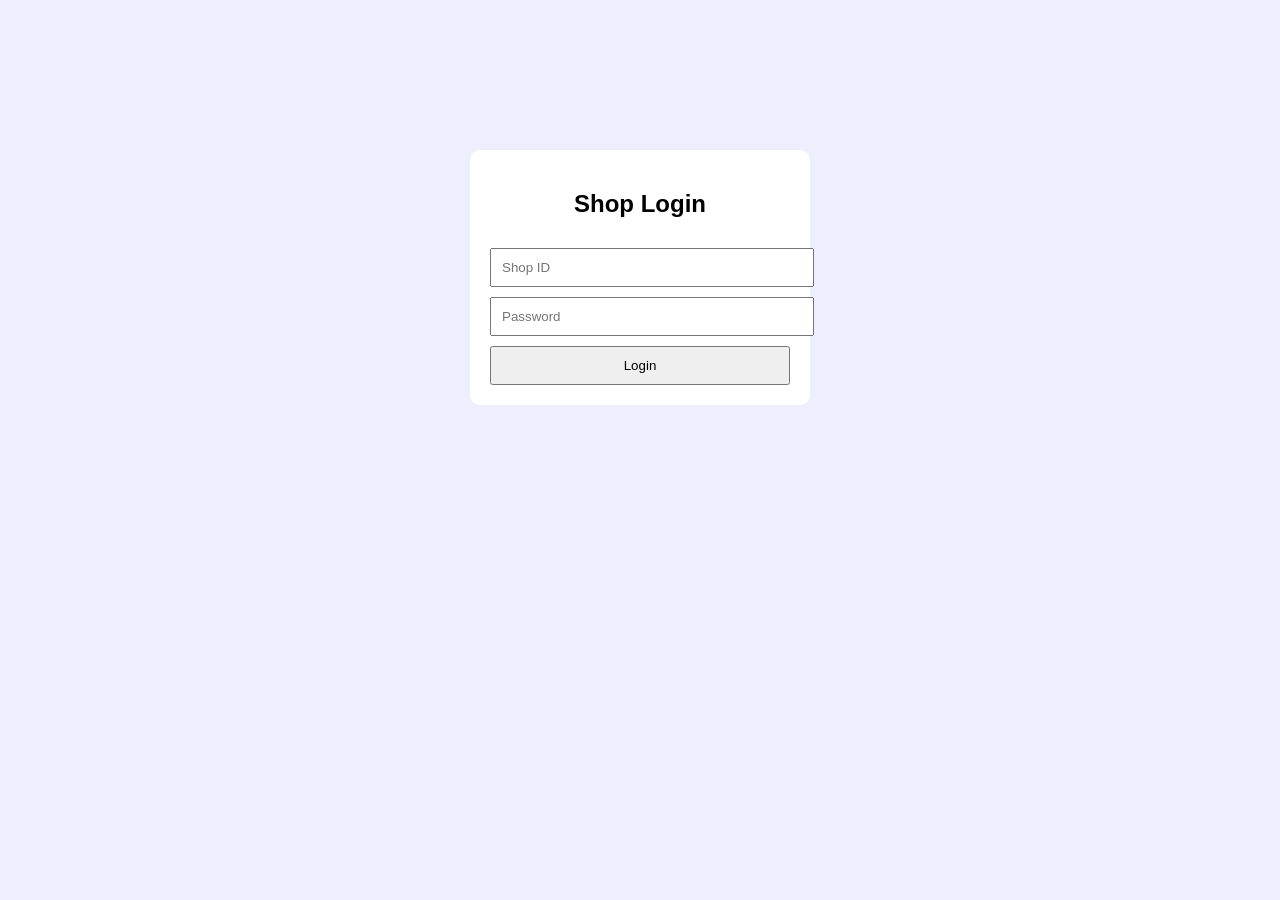
==== shop-login.html @ edddaaad "Initial website upload" ====
<!DOCTYPE html>
<html>
<head>
<title>Shop Login</title>

<style>
body {
  font-family: Arial;
  background: #eef;
}

.box {
  width: 300px;
  margin: 150px auto;
  background: white;
  padding: 20px;
  border-radius: 10px;
  text-align: center;
}

input, button {
  width: 100%;
  padding: 10px;
  margin-top: 10px;
}
</style>
</head>

<body>

<div class="box">
  <h2>Shop Login</h2>
  <input type="text" id="id" placeholder="Shop ID">
  <input type="password" id="pass" placeholder="Password">
  <button onclick="login()">Login</button>
</div>

<script>
function login(){
  if(document.getElementById("id").value == "101" &&
     document.getElementById("pass").value == "1234"){
    window.location.href = "shopkeeper.html";
  } else {
    alert("Invalid Login");
  }
}
</script>

</body>
</html>
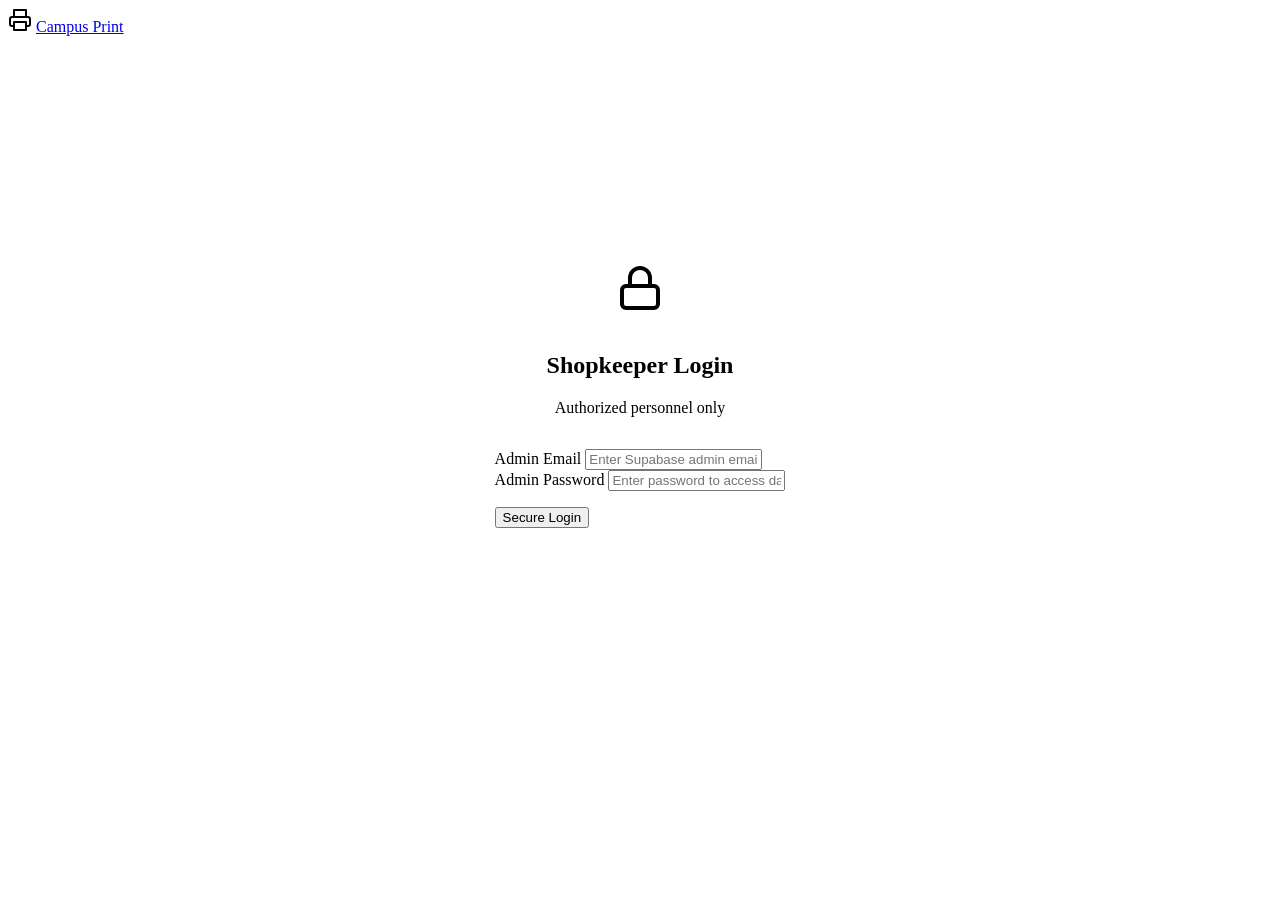
==== commit d2e487aa: "Refactor shop login page with new layout and styles" ====
--- a/shop-login.html
+++ b/shop-login.html
@@ -1,50 +1,47 @@
 <!DOCTYPE html>
-<html>
+<html lang="en">
 <head>
-<title>Shop Login</title>
+  <meta charset="UTF-8">
+  <meta name="viewport" content="width=device-width, initial-scale=1.0">
+  <title>Shopkeeper Login - Campus Print</title>
+  <link rel="stylesheet" href="style.css">
+</head>
+<body>
+  <header>
+    <div class="brand">
+      <svg xmlns="http://www.w3.org/2000/svg" width="24" height="24" viewBox="0 0 24 24" fill="none" stroke="currentColor" stroke-width="2" stroke-linecap="round" stroke-linejoin="round" class="feather feather-printer"><polyline points="6 9 6 2 18 2 18 9"></polyline><path d="M6 18H4a2 2 0 0 1-2-2v-5a2 2 0 0 1 2-2h16a2 2 0 0 1 2 2v5a2 2 0 0 1-2 2h-2"></path><rect x="6" y="14" width="12" height="8"></rect></svg>
+      <a href="index.html">Campus Print</a>
+    </div>
+  </header>
 
-<style>
-body {
-  font-family: Arial;
-  background: #eef;
-}
+  <main class="container" style="display: flex; align-items: center; justify-content: center; min-height: 80vh;">
+    <div class="auth-container glass-card" id="loginCard">
+      <div style="text-align: center; margin-bottom: 2rem;">
+        <svg xmlns="http://www.w3.org/2000/svg" width="48" height="48" viewBox="0 0 24 24" fill="none" stroke="currentColor" stroke-width="2" stroke-linecap="round" stroke-linejoin="round" style="color: var(--secondary); margin-bottom: 1rem;"><rect x="3" y="11" width="18" height="11" rx="2" ry="2"></rect><path d="M7 11V7a5 5 0 0 1 10 0v4"></path></svg>
+        <h2>Shopkeeper Login</h2>
+        <p class="subtitle" style="margin-bottom: 0;">Authorized personnel only</p>
+      </div>
+      
+      <div id="alertBox" class="alert hidden"></div>
 
-.box {
-  width: 300px;
-  margin: 150px auto;
-  background: white;
-  padding: 20px;
-  border-radius: 10px;
-  text-align: center;
-}
+      <form id="loginForm">
+        <div class="form-group">
+          <label for="email">Admin Email</label>
+          <input type="email" id="email" required placeholder="Enter Supabase admin email">
+        </div>
+        <div class="form-group">
+          <label for="password">Admin Password</label>
+          <input type="password" id="password" required placeholder="Enter password to access dashboard">
+        </div>
+        <button type="submit" class="btn btn-primary" style="margin-top: 1rem;">Secure Login</button>
+      </form>
+    </div>
+  </main>
 
-input, button {
-  width: 100%;
-  padding: 10px;
-  margin-top: 10px;
-}
-</style>
-</head>
+  <style>
+    .hidden { display: none; }
+  </style>
 
-<body>
-
-<div class="box">
-  <h2>Shop Login</h2>
-  <input type="text" id="id" placeholder="Shop ID">
-  <input type="password" id="pass" placeholder="Password">
-  <button onclick="login()">Login</button>
-</div>
-
-<script>
-function login(){
-  if(document.getElementById("id").value == "101" &&
-     document.getElementById("pass").value == "1234"){
-    window.location.href = "shopkeeper.html";
-  } else {
-    alert("Invalid Login");
-  }
-}
-</script>
-
+  <script type="module" src="shop-login.js"></script>
 </body>
-</html>+</html>
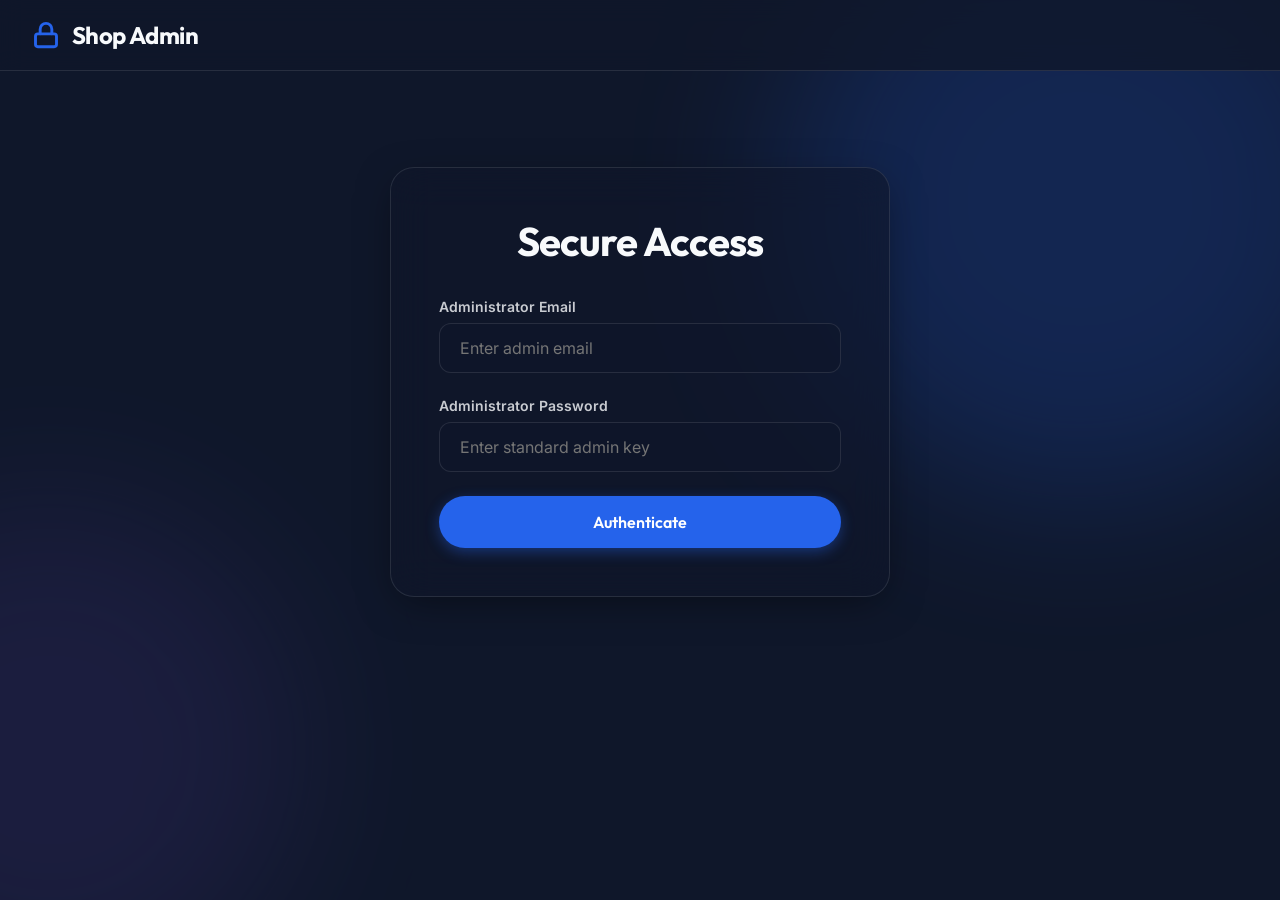
==== commit 254f0946: "Add files via upload" ====
--- a/shop-login.html
+++ b/shop-login.html
@@ -1,47 +1,57 @@
-<!DOCTYPE html>
-<html lang="en">
-<head>
-  <meta charset="UTF-8">
-  <meta name="viewport" content="width=device-width, initial-scale=1.0">
-  <title>Shopkeeper Login - Campus Print</title>
-  <link rel="stylesheet" href="style.css">
-</head>
-<body>
-  <header>
-    <div class="brand">
-      <svg xmlns="http://www.w3.org/2000/svg" width="24" height="24" viewBox="0 0 24 24" fill="none" stroke="currentColor" stroke-width="2" stroke-linecap="round" stroke-linejoin="round" class="feather feather-printer"><polyline points="6 9 6 2 18 2 18 9"></polyline><path d="M6 18H4a2 2 0 0 1-2-2v-5a2 2 0 0 1 2-2h16a2 2 0 0 1 2 2v5a2 2 0 0 1-2 2h-2"></path><rect x="6" y="14" width="12" height="8"></rect></svg>
-      <a href="index.html">Campus Print</a>
-    </div>
-  </header>
-
-  <main class="container" style="display: flex; align-items: center; justify-content: center; min-height: 80vh;">
-    <div class="auth-container glass-card" id="loginCard">
-      <div style="text-align: center; margin-bottom: 2rem;">
-        <svg xmlns="http://www.w3.org/2000/svg" width="48" height="48" viewBox="0 0 24 24" fill="none" stroke="currentColor" stroke-width="2" stroke-linecap="round" stroke-linejoin="round" style="color: var(--secondary); margin-bottom: 1rem;"><rect x="3" y="11" width="18" height="11" rx="2" ry="2"></rect><path d="M7 11V7a5 5 0 0 1 10 0v4"></path></svg>
-        <h2>Shopkeeper Login</h2>
-        <p class="subtitle" style="margin-bottom: 0;">Authorized personnel only</p>
-      </div>
-      
-      <div id="alertBox" class="alert hidden"></div>
-
-      <form id="loginForm">
-        <div class="form-group">
-          <label for="email">Admin Email</label>
-          <input type="email" id="email" required placeholder="Enter Supabase admin email">
-        </div>
-        <div class="form-group">
-          <label for="password">Admin Password</label>
-          <input type="password" id="password" required placeholder="Enter password to access dashboard">
-        </div>
-        <button type="submit" class="btn btn-primary" style="margin-top: 1rem;">Secure Login</button>
-      </form>
-    </div>
-  </main>
-
-  <style>
-    .hidden { display: none; }
-  </style>
-
-  <script type="module" src="shop-login.js"></script>
-</body>
-</html>
+<!DOCTYPE html>
+<html lang="en">
+
+<head>
+  <meta charset="UTF-8">
+  <meta name="viewport" content="width=device-width, initial-scale=1.0">
+  <title>Admin Login - Campus Print</title>
+  <link rel="stylesheet" href="style.css">
+</head>
+
+<body class="dark-theme">
+  <!-- Dynamic BG -->
+  <div class="bg-blobs">
+    <div class="blob-1"></div>
+    <div class="blob-2"></div>
+  </div>
+
+  <header class="header-dark animate-slide-up">
+    <div class="brand">
+      <svg xmlns="http://www.w3.org/2000/svg" width="28" height="28" viewBox="0 0 24 24" fill="none"
+        stroke="currentColor" stroke-width="2.5" stroke-linecap="round" stroke-linejoin="round">
+        <rect x="3" y="11" width="18" height="11" rx="2" ry="2"></rect>
+        <path d="M7 11V7a5 5 0 0 1 10 0v4"></path>
+      </svg>
+      <a href="index.html">Shop Admin</a>
+    </div>
+  </header>
+
+  <main class="container">
+    <div id="loginCard" class="form-container glass-panel-dark animate-slide-up delay-1">
+      <h2 style="text-align: center; margin-bottom: 2rem;">Secure Access</h2>
+
+      <div id="alertBox" class="alert hidden" style="display: none;"></div>
+
+      <form id="loginForm">
+        <div class="form-group" style="margin-bottom: 1.5rem;">
+          <label for="email">Administrator Email</label>
+          <input type="email" id="email" required placeholder="Enter admin email">
+        </div>
+
+        <div class="form-group" style="margin-bottom: 1.5rem;">
+          <label for="password">Administrator Password</label>
+          <input type="password" id="password" required placeholder="Enter standard admin key">
+        </div>
+
+        <button type="submit" id="loginBtn" class="btn btn-primary" style="width: 100%; padding: 1rem;">
+          <span id="btnText">Authenticate</span>
+          <span id="btnLoader" class="spinner hidden" style="margin-left: 8px;"></span>
+        </button>
+      </form>
+    </div>
+  </main>
+
+  <script type="module" src="shop-login.js"></script>
+</body>
+
+</html>
--- a/style.css
+++ b/style.css
@@ -0,0 +1,892 @@
+@import url('https://fonts.googleapis.com/css2?family=Inter:wght@300;400;500;600;700;800&family=Outfit:wght@400;600;700;800&display=swap');
+
+:root {
+  /* Colors */
+  --primary: #2563eb;
+  --primary-hover: #1d4ed8;
+  --primary-light: #eff6ff;
+
+  --bg-light: #fcfcfc;
+  --bg-cream: #f9f9ee;
+  /* Soft Cream */
+  --bg-dark: #0f172a;
+
+  --text-dark: #0f172a;
+  --text-muted-dark: #475569;
+
+  --text-light: #f8fafc;
+  --text-muted-light: #94a3b8;
+
+  /* Glass and Borders */
+  --glass-bg-light: rgba(255, 255, 255, 0.6);
+  --glass-border-light: rgba(255, 255, 255, 0.8);
+  --glass-bg-dark: rgba(15, 23, 42, 0.6);
+  --glass-border-dark: rgba(255, 255, 255, 0.1);
+
+  --card-shadow: 0 10px 40px -10px rgba(0, 0, 0, 0.08);
+  --card-shadow-dark: 0 10px 40px -10px rgba(0, 0, 0, 0.5);
+
+  --success: #10b981;
+  --danger: #ef4444;
+  --warning: #f59e0b;
+
+  --radius: 24px;
+  --radius-sm: 12px;
+  --transition: all 0.4s cubic-bezier(0.16, 1, 0.3, 1);
+}
+
+* {
+  box-sizing: border-box;
+  margin: 0;
+  padding: 0;
+}
+
+body {
+  font-family: 'Inter', sans-serif;
+  background: var(--bg-cream);
+  color: var(--text-dark);
+  min-height: 100vh;
+  display: flex;
+  flex-direction: column;
+  overflow-x: hidden;
+}
+
+body.dark-theme {
+  background: var(--bg-dark);
+  color: var(--text-light);
+}
+
+/* Background Gradients */
+.bg-blobs {
+  position: fixed;
+  top: 0;
+  left: 0;
+  right: 0;
+  bottom: 0;
+  z-index: -1;
+  overflow: hidden;
+  background: var(--bg-cream);
+}
+
+body.dark-theme .bg-blobs {
+  background: var(--bg-dark);
+}
+
+.blob-1,
+.blob-2 {
+  position: absolute;
+  filter: blur(80px);
+  opacity: 0.5;
+  border-radius: 50%;
+  animation: float 20s infinite alternate;
+}
+
+.blob-1 {
+  width: 600px;
+  height: 600px;
+  background: rgba(37, 99, 235, 0.2);
+  top: -100px;
+  right: -100px;
+}
+
+body.dark-theme .blob-1 {
+  background: rgba(37, 99, 235, 0.4);
+}
+
+.blob-2 {
+  width: 500px;
+  height: 500px;
+  background: rgba(249, 249, 238, 0.8);
+  bottom: -100px;
+  left: -200px;
+  animation-delay: -10s;
+}
+
+body.dark-theme .blob-2 {
+  background: rgba(139, 92, 246, 0.2);
+}
+
+/* Animated Utilities */
+@keyframes float {
+  0% {
+    transform: translate(0, 0) scale(1);
+  }
+
+  50% {
+    transform: translate(-25px, 25px) scale(1);
+  }
+
+  100% {
+    transform: translate(25px, -25px) scale(1);
+  }
+}
+
+@keyframes slideUpFade {
+  from {
+    opacity: 0;
+    transform: translateY(30px) scale(0.98);
+  }
+
+  to {
+    opacity: 1;
+    transform: translateY(0) scale(1);
+  }
+}
+
+.animate-slide-up {
+  opacity: 0;
+  animation: slideUpFade 0.8s cubic-bezier(0.16, 1, 0.3, 1) forwards;
+}
+
+.delay-1 {
+  animation-delay: 0.1s;
+}
+
+.delay-2 {
+  animation-delay: 0.2s;
+}
+
+.delay-3 {
+  animation-delay: 0.3s;
+}
+
+.delay-4 {
+  animation-delay: 0.4s;
+}
+
+/* Typography */
+h1,
+h2,
+h3,
+h4,
+.brand {
+  font-family: 'Outfit', sans-serif;
+  font-weight: 700;
+  letter-spacing: -0.025em;
+}
+
+h1 {
+  font-size: 3.5rem;
+  line-height: 1.1;
+  margin-bottom: 1.5rem;
+}
+
+h2 {
+  font-size: 2.5rem;
+  margin-bottom: 1.5rem;
+}
+
+.text-gradient {
+  background: linear-gradient(135deg, var(--primary), #38bdf8);
+  -webkit-background-clip: text;
+  -webkit-text-fill-color: transparent;
+}
+
+p.subtitle {
+  color: var(--text-muted-dark);
+  font-size: 1.125rem;
+  line-height: 1.6;
+  margin-bottom: 2rem;
+}
+
+body.dark-theme p.subtitle {
+  color: var(--text-muted-light);
+}
+
+/* Container */
+.container {
+  width: 100%;
+  max-width: 1280px;
+  margin: 0 auto;
+  padding: 2rem;
+  position: relative;
+  z-index: 10;
+}
+
+/* Glassmorphism Classes */
+.glass-panel {
+  background: var(--glass-bg-light);
+  backdrop-filter: blur(20px);
+  -webkit-backdrop-filter: blur(20px);
+  border: 1px solid var(--glass-border-light);
+  box-shadow: var(--card-shadow);
+  border-radius: var(--radius);
+}
+
+body.dark-theme .glass-panel {
+  background: var(--glass-bg-dark);
+  border: 1px solid var(--glass-border-dark);
+  box-shadow: var(--card-shadow-dark);
+}
+
+.glass-panel-dark {
+  background: var(--glass-bg-dark);
+  backdrop-filter: blur(20px);
+  -webkit-backdrop-filter: blur(20px);
+  border: 1px solid var(--glass-border-dark);
+  box-shadow: var(--card-shadow-dark);
+  border-radius: var(--radius);
+  color: var(--text-light);
+  /* Enforce dark theme content inside */
+}
+
+/* Header Navbar */
+header {
+  padding: 1.25rem 2rem;
+  display: flex;
+  justify-content: space-between;
+  align-items: center;
+  position: sticky;
+  top: 0;
+  z-index: 50;
+  background: rgba(255, 255, 255, 0.7);
+  backdrop-filter: blur(12px);
+  border-bottom: 1px solid rgba(255, 255, 255, 0.4);
+}
+
+body.dark-theme header {
+  background: rgba(15, 23, 42, 0.7);
+  border-bottom: 1px solid rgba(255, 255, 255, 0.05);
+}
+
+.header-dark {
+  background: rgba(15, 23, 42, 0.8) !important;
+  backdrop-filter: blur(12px);
+  border-bottom: 1px solid var(--glass-border-dark) !important;
+  color: var(--text-light);
+}
+
+.brand {
+  font-size: 1.5rem;
+  display: flex;
+  align-items: center;
+  gap: 0.75rem;
+  color: inherit;
+  text-decoration: none;
+}
+
+.brand a {
+  color: inherit;
+  text-decoration: none;
+}
+
+.brand svg {
+  color: var(--primary);
+}
+
+/* Buttons */
+.btn {
+  display: inline-flex;
+  align-items: center;
+  justify-content: center;
+  padding: 0.875rem 1.75rem;
+  font-size: 1rem;
+  font-weight: 600;
+  border-radius: 99px;
+  border: none;
+  cursor: pointer;
+  transition: var(--transition);
+  text-decoration: none;
+  font-family: 'Outfit', sans-serif;
+  gap: 0.5rem;
+}
+
+.btn-primary {
+  background: var(--primary);
+  color: white;
+  box-shadow: 0 4px 14px 0 rgba(37, 99, 235, 0.4);
+}
+
+.btn-primary:hover {
+  background: var(--primary-hover);
+  transform: translateY(-2px);
+  box-shadow: 0 6px 20px rgba(37, 99, 235, 0.3);
+}
+
+.btn-secondary {
+  background: white;
+  color: var(--text-dark);
+  border: 1px solid rgba(0, 0, 0, 0.1);
+}
+
+body.dark-theme .btn-secondary,
+.glass-panel-dark .btn-secondary {
+  background: rgba(255, 255, 255, 0.05);
+  color: white;
+  border: 1px solid rgba(255, 255, 255, 0.1);
+}
+
+.btn-secondary:hover {
+  background: rgba(0, 0, 0, 0.02);
+  transform: translateY(-2px);
+}
+
+body.dark-theme .btn-secondary:hover,
+.glass-panel-dark .btn-secondary:hover {
+  background: rgba(255, 255, 255, 0.1);
+}
+
+/* Landing Layout */
+.hero-grid {
+  display: grid;
+  grid-template-columns: 1fr 1fr;
+  gap: 4rem;
+  min-height: calc(100vh - 150px);
+  align-items: center;
+}
+
+@media (max-width: 992px) {
+  .hero-grid {
+    grid-template-columns: 1fr;
+    text-align: center;
+  }
+}
+
+.hero-image {
+  width: 100%;
+  max-width: 600px;
+  border-radius: var(--radius);
+  box-shadow: 0 25px 50px -12px rgba(0, 0, 0, 0.25);
+  animation: float 10s infinite ease-in-out alternate;
+}
+
+.features-grid {
+  display: grid;
+  grid-template-columns: 1fr 1fr;
+  gap: 1.5rem;
+  margin-top: 2rem;
+}
+
+@media (max-width: 480px) {
+  .features-grid {
+    grid-template-columns: 1fr;
+  }
+}
+
+.feature-card {
+  padding: 2rem;
+  text-decoration: none;
+  color: inherit;
+  transition: transform 0.4s cubic-bezier(0.16, 1, 0.3, 1), box-shadow 0.4s;
+  display: flex;
+  flex-direction: column;
+  align-items: flex-start;
+  gap: 1rem;
+}
+
+@media (max-width: 992px) {
+  .feature-card {
+    align-items: center;
+    text-align: center;
+  }
+}
+
+.feature-card:hover {
+  transform: translateY(-8px);
+  box-shadow: 0 20px 40px -10px rgba(37, 99, 235, 0.15);
+  border-color: rgba(37, 99, 235, 0.5);
+}
+
+.feature-card svg {
+  width: 40px;
+  height: 40px;
+  color: var(--primary);
+  background: var(--primary-light);
+  padding: 8px;
+  border-radius: 12px;
+}
+
+body.dark-theme .feature-card svg,
+.glass-panel-dark .feature-card svg {
+  background: rgba(37, 99, 235, 0.2);
+}
+
+.feature-card h3 {
+  margin: 0;
+  font-size: 1.25rem;
+}
+
+/* Forms */
+.form-container {
+  max-width: 500px;
+  margin: 4rem auto;
+  padding: 3rem;
+}
+
+.form-group {
+  margin-bottom: 1.5rem;
+}
+
+label {
+  display: block;
+  font-size: 0.875rem;
+  font-weight: 600;
+  color: inherit;
+  margin-bottom: 0.5rem;
+  opacity: 0.8;
+}
+
+input[type="text"],
+input[type="email"],
+input[type="password"],
+input[type="number"],
+select {
+  width: 100%;
+  padding: 0.875rem 1.25rem;
+  background: rgba(255, 255, 255, 0.8);
+  border: 1px solid rgba(0, 0, 0, 0.1);
+  border-radius: var(--radius-sm);
+  color: var(--text-dark);
+  font-family: inherit;
+  font-size: 1rem;
+  transition: var(--transition);
+}
+
+body.dark-theme input,
+body.dark-theme select,
+.glass-panel-dark input,
+.glass-panel-dark select {
+  background: rgba(15, 23, 42, 0.6);
+  border-color: rgba(255, 255, 255, 0.1);
+  color: var(--text-light);
+}
+
+input:focus,
+select:focus {
+  outline: none;
+  border-color: var(--primary);
+  box-shadow: 0 0 0 4px rgba(37, 99, 235, 0.15);
+}
+
+/* File Upload */
+.file-upload-zone {
+  border: 2px dashed rgba(0, 0, 0, 0.2);
+  border-radius: var(--radius-sm);
+  padding: 3rem 2rem;
+  text-align: center;
+  cursor: pointer;
+  transition: var(--transition);
+  background: rgba(255, 255, 255, 0.4);
+  position: relative;
+  overflow: hidden;
+}
+
+body.dark-theme .file-upload-zone,
+.glass-panel-dark .file-upload-zone {
+  border-color: rgba(255, 255, 255, 0.2);
+  background: rgba(0, 0, 0, 0.2);
+}
+
+.file-upload-zone::before {
+  content: '';
+  position: absolute;
+  top: 50%;
+  left: 50%;
+  width: 0;
+  height: 0;
+  background: var(--primary-light);
+  border-radius: 50%;
+  transform: translate(-50%, -50%);
+  transition: width 0.5s, height 0.5s;
+  z-index: 0;
+  opacity: 0;
+}
+
+body.dark-theme .file-upload-zone::before,
+.glass-panel-dark .file-upload-zone::before {
+  background: rgba(37, 99, 235, 0.1);
+}
+
+.file-upload-zone:hover {
+  border-color: var(--primary);
+}
+
+.file-upload-zone:hover::before {
+  width: 300%;
+  height: 300%;
+  opacity: 1;
+}
+
+.file-upload-zone>* {
+  position: relative;
+  z-index: 1;
+}
+
+.file-upload-zone input[type="file"] {
+  display: none;
+}
+
+.file-upload-zone svg {
+  width: 48px;
+  height: 48px;
+  color: var(--primary);
+  margin-bottom: 1rem;
+}
+
+.file-name {
+  margin-top: 1rem;
+  font-size: 0.875rem;
+  color: var(--primary);
+  font-weight: 600;
+}
+
+.selected-shop-banner {
+  display: grid;
+  gap: 0.35rem;
+  padding: 1rem 1.25rem;
+  margin-bottom: 1.5rem;
+  border-radius: var(--radius-sm);
+  background: rgba(37, 99, 235, 0.1);
+  border: 1px solid rgba(37, 99, 235, 0.18);
+}
+
+.selected-shop-banner a {
+  color: var(--primary);
+  text-decoration: none;
+  font-weight: 600;
+}
+
+.selected-shop-banner-error {
+  background: rgba(239, 68, 68, 0.08);
+  border-color: rgba(239, 68, 68, 0.2);
+}
+
+.selected-shop-label,
+.eyebrow {
+  color: var(--primary);
+  text-transform: uppercase;
+  letter-spacing: 0.12em;
+  font-size: 0.75rem;
+  font-weight: 800;
+}
+
+.shop-selector-shell {
+  padding: 2rem 0 4rem;
+}
+
+.selector-title {
+  max-width: 780px;
+  margin-bottom: 1rem;
+}
+
+.selector-subtitle {
+  max-width: 680px;
+}
+
+.shop-grid {
+  display: grid;
+  grid-template-columns: repeat(auto-fit, minmax(260px, 1fr));
+  gap: 1.5rem;
+  margin-top: 2.5rem;
+}
+
+.shop-card {
+  padding: 1.75rem;
+  display: grid;
+  gap: 1rem;
+}
+
+.shop-card-empty {
+  justify-items: center;
+  text-align: center;
+  min-height: 220px;
+  align-content: center;
+}
+
+.shop-card p {
+  color: var(--text-muted-dark);
+  line-height: 1.6;
+}
+
+.shop-card-top,
+.shop-card-footer {
+  display: flex;
+  align-items: center;
+  justify-content: space-between;
+  gap: 1rem;
+  flex-wrap: wrap;
+}
+
+.shop-location,
+.shopkeeper-chip,
+.managed-shop-chip,
+.table-shop-pill {
+  padding: 0.4rem 0.8rem;
+  border-radius: 999px;
+  font-size: 0.8rem;
+  font-weight: 600;
+}
+
+.shop-location {
+  background: rgba(15, 23, 42, 0.06);
+  color: var(--text-muted-dark);
+}
+
+.shopkeeper-chip,
+.managed-shop-chip,
+.table-shop-pill {
+  background: rgba(37, 99, 235, 0.1);
+  color: var(--primary);
+}
+
+.managed-shops-list {
+  display: flex;
+  flex-wrap: wrap;
+  gap: 0.5rem;
+  margin-bottom: 1rem;
+}
+
+.managed-shop-chip {
+  background: rgba(255, 255, 255, 0.08);
+  color: var(--text-light);
+}
+
+.managed-shop-chip-muted {
+  color: var(--text-muted-light);
+  background: rgba(255, 255, 255, 0.04);
+}
+
+.table-shop-pill {
+  display: inline-flex;
+}
+
+.dashboard-heading {
+  display: flex;
+  justify-content: space-between;
+  gap: 1rem;
+  align-items: end;
+  margin-bottom: 2rem;
+}
+
+.dashboard-scope {
+  color: var(--text-muted-dark);
+  max-width: 680px;
+}
+
+.shop-accent {
+  width: 12px;
+  height: 12px;
+  border-radius: 50%;
+  display: inline-block;
+}
+
+.shop-accent-blue {
+  background: #2563eb;
+}
+
+.shop-accent-gold {
+  background: #f59e0b;
+}
+
+.shop-accent-emerald {
+  background: #10b981;
+}
+
+body.dark-theme .selected-shop-banner {
+  background: rgba(37, 99, 235, 0.14);
+}
+
+body.dark-theme .selected-shop-banner-error {
+  background: rgba(239, 68, 68, 0.12);
+}
+
+@media (max-width: 768px) {
+  .dashboard-heading {
+    align-items: start;
+  }
+}
+
+/* Dashboard UI */
+.dashboard-layout {
+  display: grid;
+  grid-template-columns: 280px 1fr;
+  min-height: 100vh;
+}
+
+@media (max-width: 900px) {
+  .dashboard-layout {
+    grid-template-columns: 1fr;
+  }
+
+  .sidebar {
+    display: none;
+  }
+
+  /* Simplified for now */
+}
+
+/* Ensure the sidebar matches the dark theme aesthetic requested */
+.sidebar {
+  background: var(--bg-dark);
+  color: var(--text-light);
+  padding: 2rem;
+  border-right: 1px solid var(--glass-border-dark);
+  display: flex;
+  flex-direction: column;
+}
+
+.main-content {
+  padding: 3rem;
+  background: var(--bg-light);
+  /* very bright content area for contrast */
+}
+
+.stats-grid {
+  display: grid;
+  grid-template-columns: repeat(auto-fit, minmax(220px, 1fr));
+  gap: 1.5rem;
+  margin-bottom: 3rem;
+}
+
+.stat-card {
+  padding: 2rem;
+  display: flex;
+  flex-direction: column;
+  justify-content: center;
+}
+
+.stat-value {
+  font-size: 3rem;
+  line-height: 1;
+  font-family: 'Outfit', sans-serif;
+  font-weight: 800;
+  margin-bottom: 0.5rem;
+  color: var(--primary);
+}
+
+.stat-label {
+  color: var(--text-muted-dark);
+  font-size: 0.875rem;
+  font-weight: 600;
+  text-transform: uppercase;
+  letter-spacing: 0.05em;
+}
+
+/* Table */
+.table-wrapper {
+  overflow-x: auto;
+  border-radius: var(--radius-sm);
+  background: white;
+  box-shadow: 0 4px 6px -1px rgba(0, 0, 0, 0.05);
+  border: 1px solid rgba(0, 0, 0, 0.05);
+}
+
+table {
+  width: 100%;
+  border-collapse: collapse;
+  text-align: left;
+}
+
+th,
+td {
+  padding: 1.25rem 1.5rem;
+  border-bottom: 1px solid rgba(0, 0, 0, 0.05);
+}
+
+th {
+  background: #f8fafc;
+  color: var(--text-muted-dark);
+  font-weight: 600;
+  text-transform: uppercase;
+  font-size: 0.75rem;
+  letter-spacing: 0.05em;
+}
+
+tr:last-child td {
+  border-bottom: none;
+}
+
+tr:hover {
+  background: #f1f5f9;
+}
+
+/* Badges */
+.badge {
+  padding: 0.35rem 0.875rem;
+  border-radius: 99px;
+  font-size: 0.75rem;
+  font-weight: 700;
+  display: inline-block;
+}
+
+.badge-pending {
+  background: #fffbeb;
+  color: #d97706;
+}
+
+.badge-printed {
+  background: #ecfdf5;
+  color: #059669;
+}
+
+/* Spinner & Alerts */
+.spinner {
+  display: inline-block;
+  width: 20px;
+  height: 20px;
+  border: 3px solid rgba(255, 255, 255, 0.3);
+  border-radius: 50%;
+  border-top-color: white;
+  animation: spin 1s ease-in-out infinite;
+}
+
+@keyframes spin {
+  to {
+    transform: rotate(360deg);
+  }
+}
+
+.alert {
+  padding: 1.25rem;
+  border-radius: var(--radius-sm);
+  margin-bottom: 1.5rem;
+  display: none;
+  font-weight: 500;
+}
+
+.alert-success {
+  background: #ecfdf5;
+  border: 1px solid var(--success);
+  color: #065f46;
+}
+
+.alert-error {
+  background: #fef2f2;
+  border: 1px solid var(--danger);
+  color: #991b1b;
+}
+
+.hidden {
+  display: none !important;
+}
+
+/* Navigation and Footer */
+.nav-links {
+  display: flex;
+  gap: 1.5rem;
+  align-items: center;
+}
+
+.nav-link {
+  color: var(--text-dark);
+  text-decoration: none;
+  font-weight: 500;
+  transition: var(--transition);
+  font-size: 0.95rem;
+}
+
+.nav-link:hover {
+  color: var(--primary);
+}
+
+.modern-footer {
+  margin-top: auto;
+  padding: 2rem 1rem;
+  text-align: center;
+  border-top: 1px solid rgba(0, 0, 0, 0.05);
+  background: rgba(255, 255, 255, 0.4);
+  backdrop-filter: blur(10px);
+  color: var(--text-muted-dark);
+  font-size: 0.875rem;
+  width: 100%;
+}
